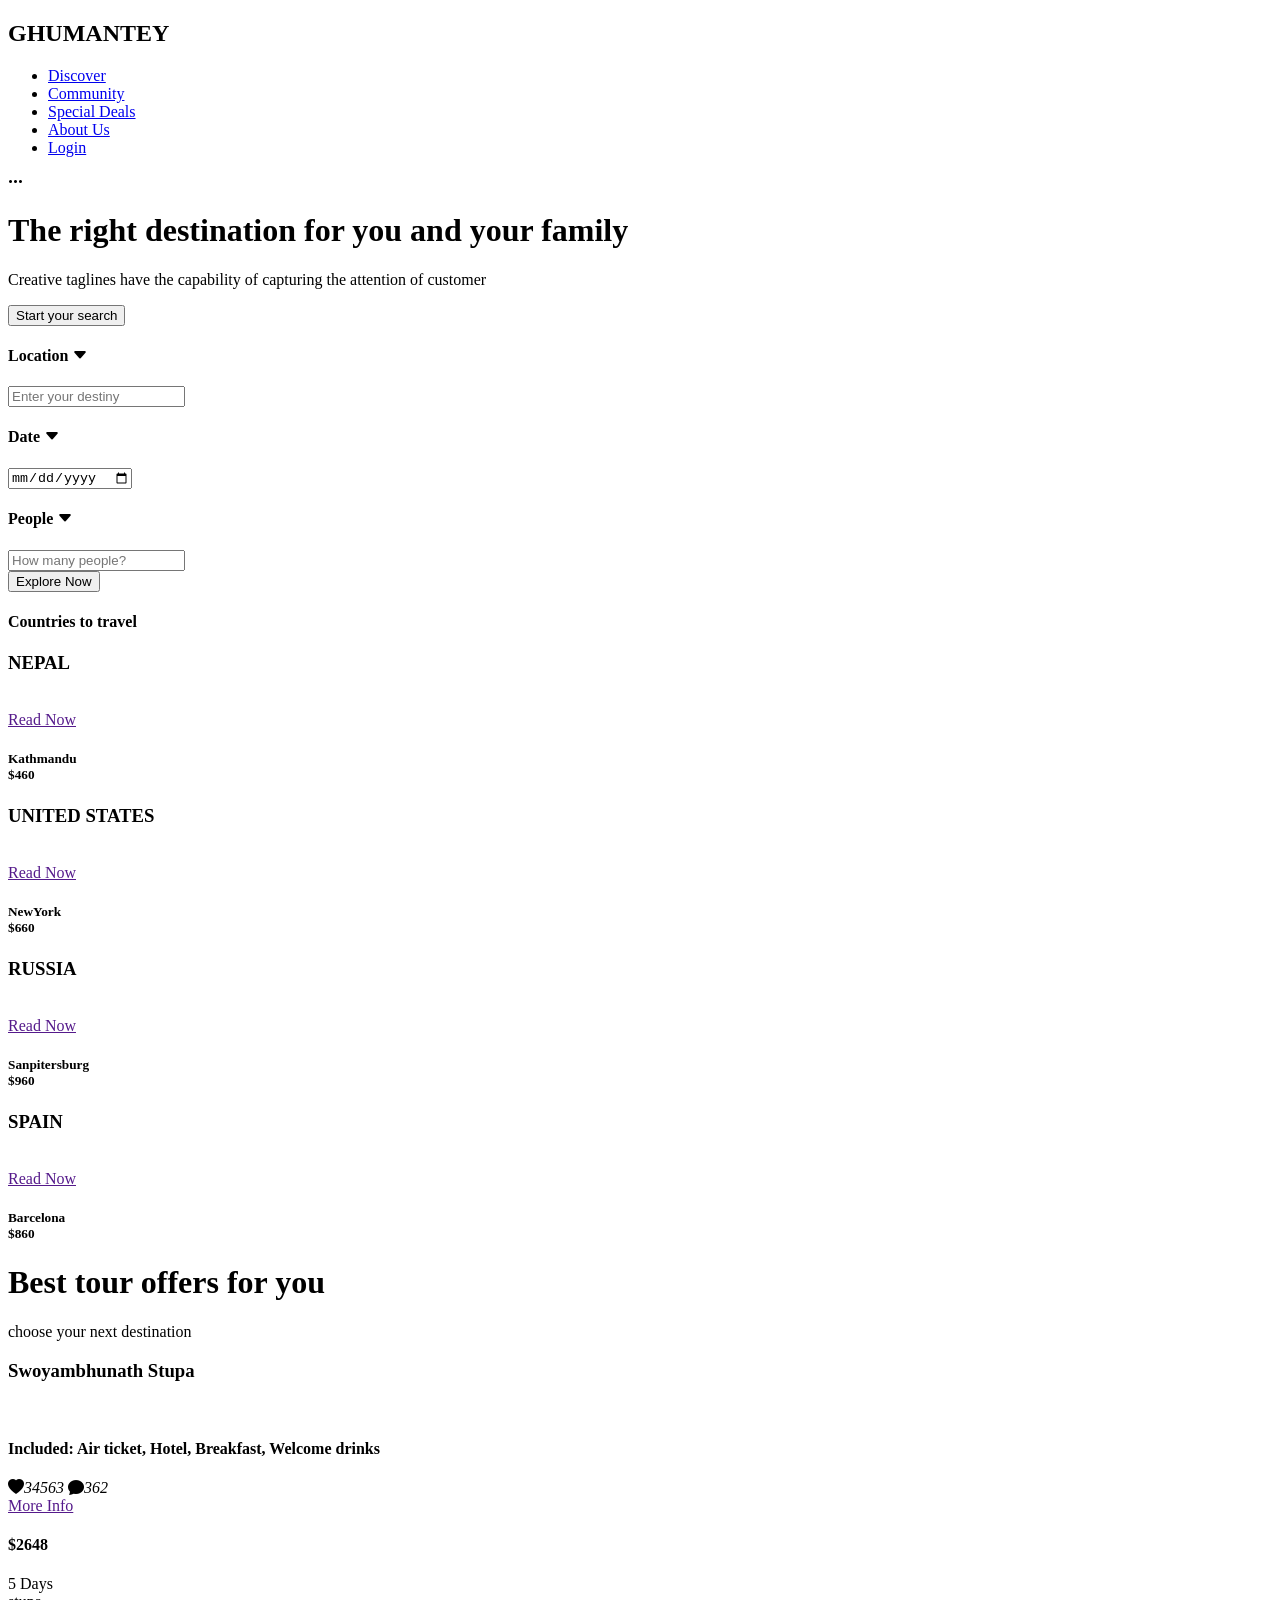
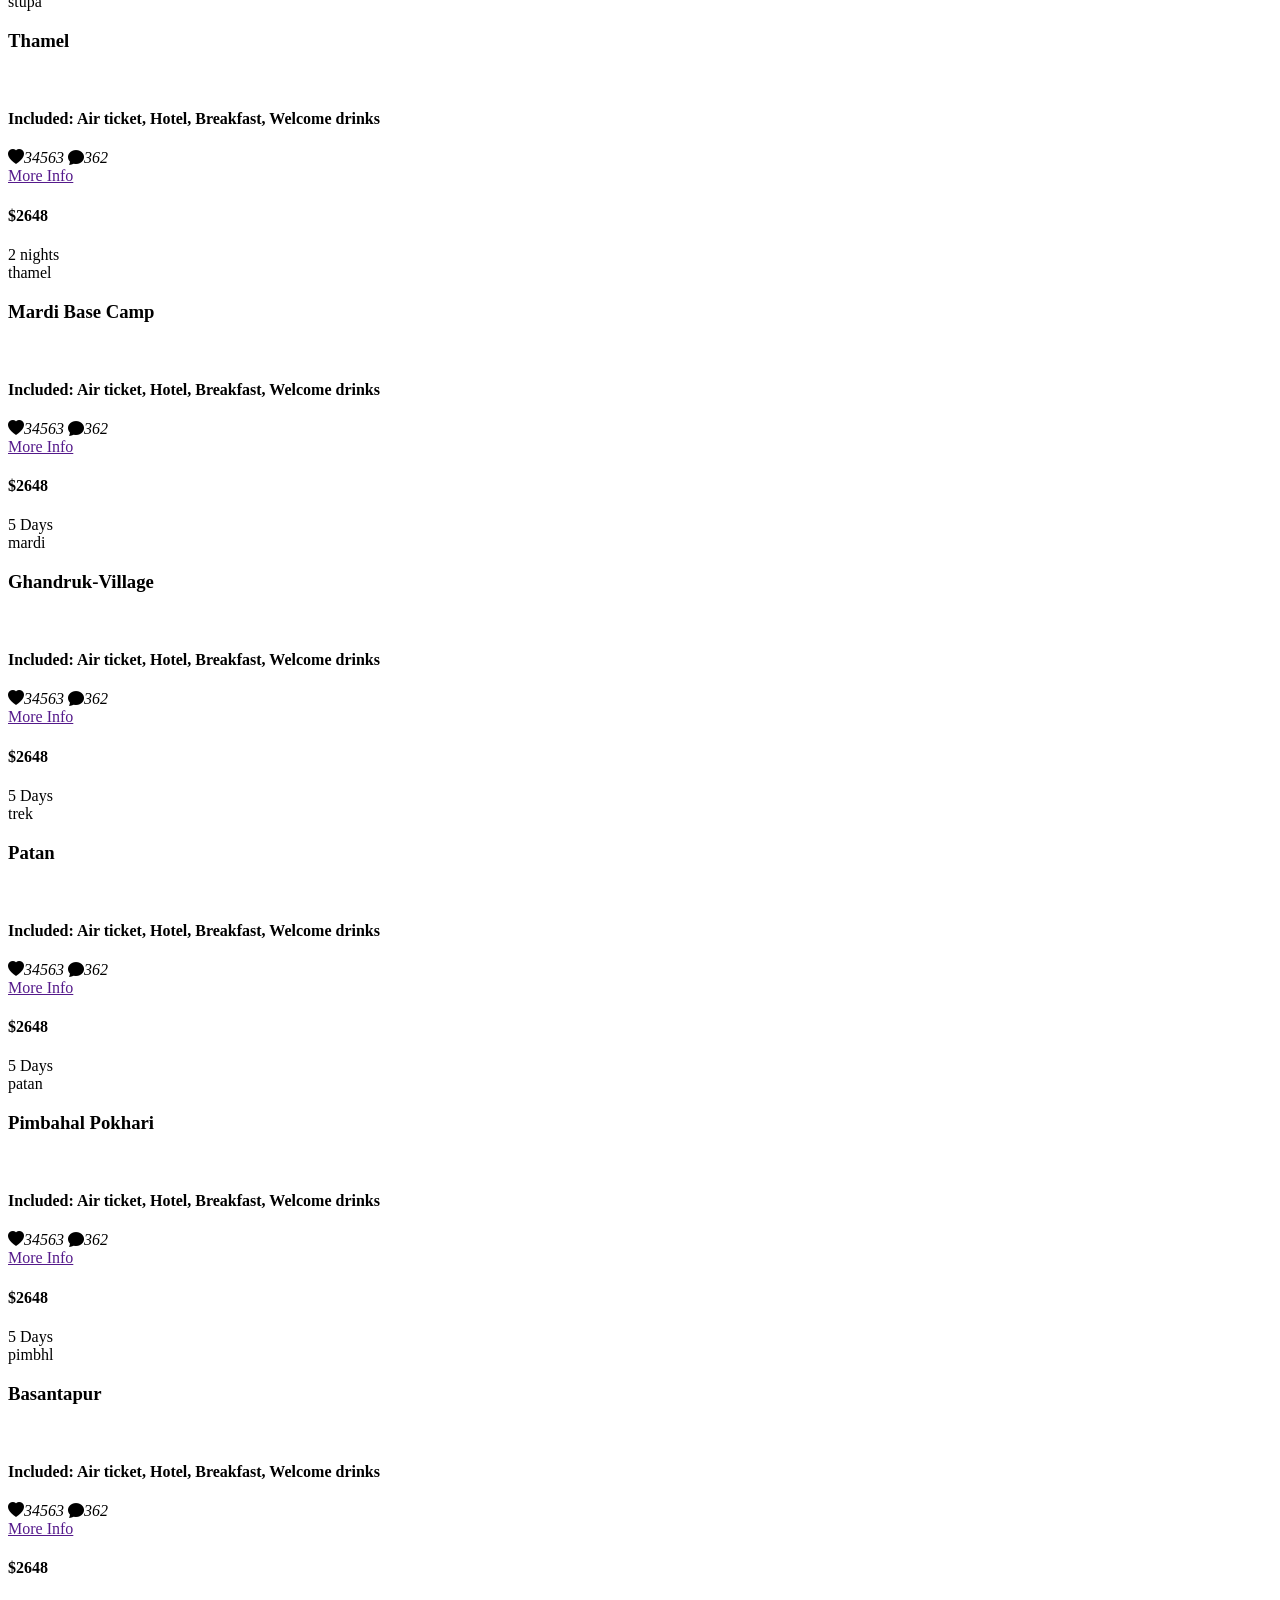
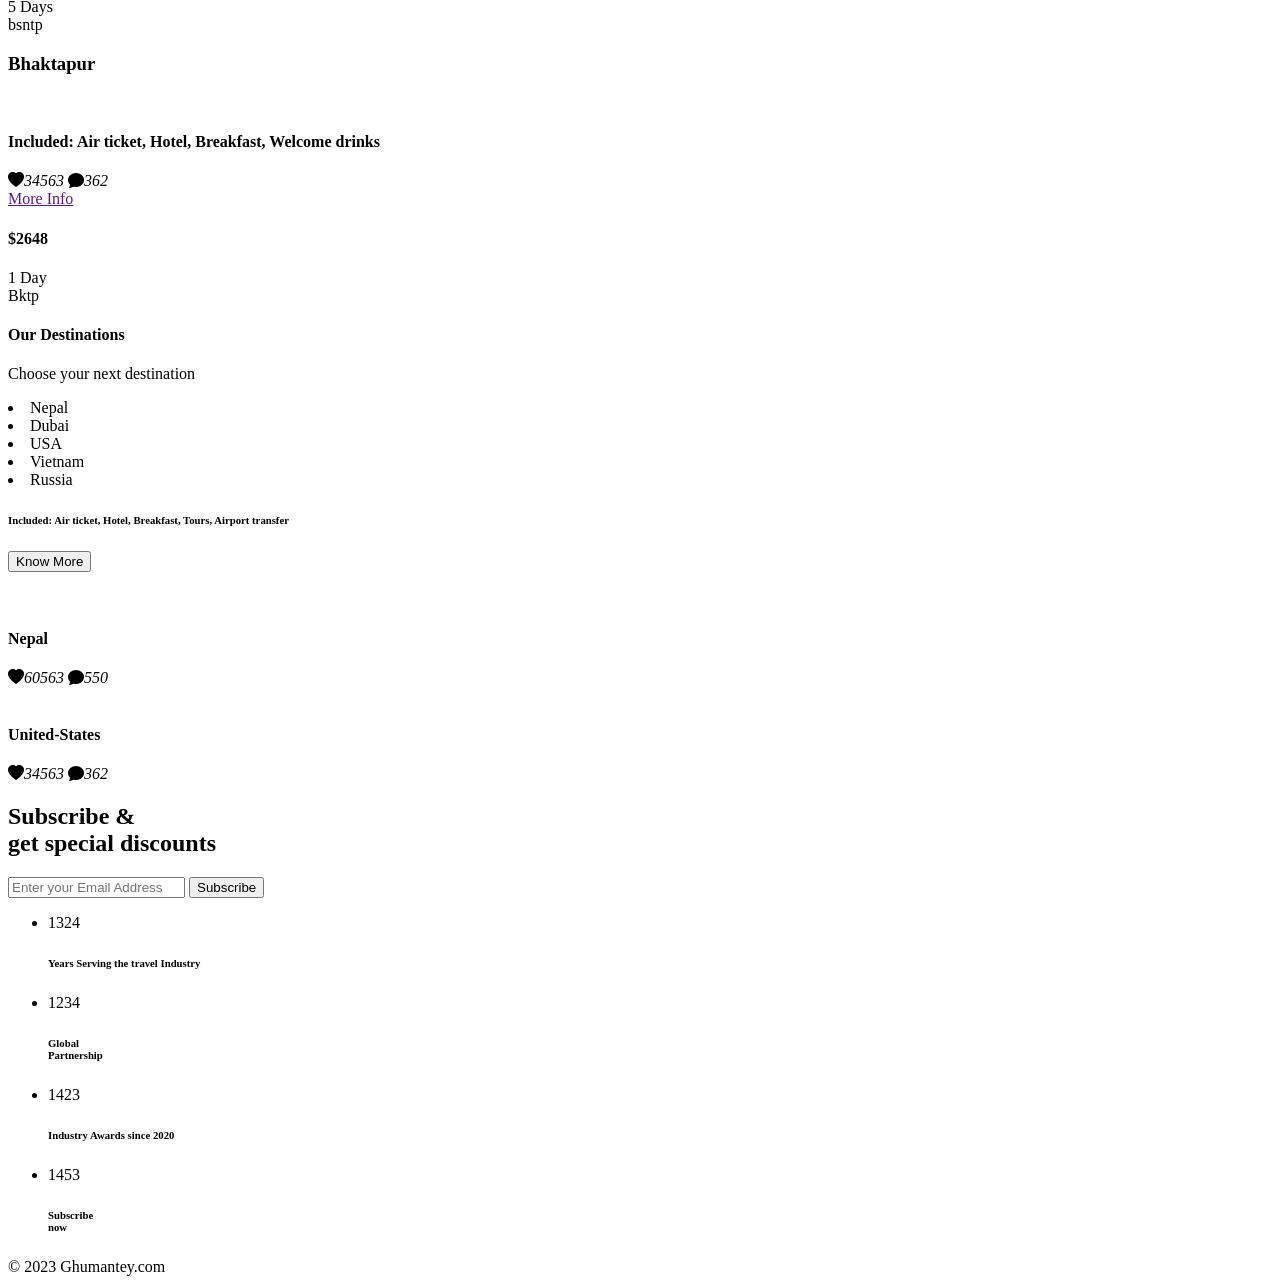
==== index.html @ 4baf894e "ko" ====
<!DOCTYPE html>
<html lang="en">
  <head>
    <meta charset="UTF-8" />
    <meta name="viewport" content="width=device-width, initial-scale=1.0" />
    <link
      rel="stylesheet"
      href="https://cdn.jsdelivr.net/npm/bootstrap-icons@1.9.1/font/bootstrap-icons.css"
    />
    <link rel="stylesheet" href="style.css" />
    <!-- <link rel="stylesheet" href="media.css" /> -->

    <title>Travel Agency</title>
  </head>
  <body>
    <header>
      <nav>
        <h2>GHUMANTEY</h2>
        <ul id="menu_bx">
          <li><a href="#">Discover</a></li>
          <li><a href="#">Community</a></li>
          <li><a href="#">Special Deals</a></li>
          <li><a href="#">About Us</a></li>
          <li><a href="./loginPage/login.html">Login</a></li>
        </ul>

        <i class="bi bi-three-dots"></i>
      </nav>
      <div class="content">
        <div class="contBox">
          <h1>The right destination for you and your family</h1>
          <p>
            Creative taglines have the capability of capturing the attention of
            customer
          </p>
          <button>Start your search</button>
        </div>
        <div class="tripBox">
          <div class="searchBox">
            <div class="card">
              <h4>Location <i class="bi bi-caret-down-fill"></i></h4>
              <input type="text" placeholder="Enter your destiny" />
            </div>
            <div class="card">
              <h4>Date <i class="bi bi-caret-down-fill"></i></h4>
              <input type="date" />
            </div>
            <div class="card">
              <h4>People <i class="bi bi-caret-down-fill"></i></h4>
              <input type="number" placeholder="How many people?" />
            </div>
            <input type="button" value="Explore Now" />
          </div>
          <div class="travelBox">
            <h4>Countries to travel</h4>
            <div class="cards">
              <div class="card">
                <h3>NEPAL <img src="./assets/icon/nepal.png" alt="" /></h3>
                <img src="./assets/img/nightKathmandu.jpg" alt="" />
                <div class="btn_city">
                  <a href="">Read Now</a>
                  <h5>
                    Kathmandu <br />
                    <span>$460</span>
                  </h5>
                </div>
              </div>
              <div class="card">
                <h3>
                  UNITED STATES
                  <img src="./assets/icon/united-states.png" alt="" />
                </h3>
                <img src="./assets/img/newyork.webp" alt="" />
                <div class="btn_city">
                  <a href="">Read Now</a>
                  <h5>
                    NewYork <br />
                    <span>$660</span>
                  </h5>
                </div>
              </div>
              <div class="card">
                <h3>RUSSIA <img src="./assets/icon/russia.png" alt="" /></h3>
                <img src="./assets/img/sanpitersburg.jpg" alt="" />
                <div class="btn_city">
                  <a href="">Read Now</a>
                  <h5>
                    Sanpitersburg <br />
                    <span>$960</span>
                  </h5>
                </div>
              </div>
              <div class="card">
                <h3>SPAIN <img src="./assets/icon/spain.png" alt="" /></h3>
                <img src="./assets/img/barcelona.jpg" alt="" />
                <div class="btn_city">
                  <a href="">Read Now</a>
                  <h5>
                    Barcelona <br />
                    <span>$860</span>
                  </h5>
                </div>
              </div>
            </div>
          </div>
        </div>
      </div>
    </header>
    <div class="offers">
      <h1>Best tour offers for you</h1>
      <p>choose your next destination</p>
      <div class="cards">
        <div class="card">
          <h3>Swoyambhunath Stupa</h3>
          <div class="imgText">
            <img src="./assets/img/swayambhuNight.jpg" alt="" />
            <h4>Included: Air ticket, Hotel, Breakfast, Welcome drinks</h4>
            <div class="contBox">
              <div class="price">
                <div class="heart_chat">
                  <i class="bi bi-heart-fill"><span>34563</span></i>
                  <i class="bi bi-chat-fill"><span>362</span></i>
                </div>
                <div class="infoPrice">
                  <a href="">More Info</a>
                  <h4>$2648</h4>
                </div>
              </div>
              <div class="days">
                5 Days <br />
                stupa
              </div>
            </div>
          </div>
        </div>
        <div class="card">
          <h3>Thamel</h3>
          <div class="imgText">
            <img src="./assets/img/ThamelNightView.jpg" alt="" />
            <h4>Included: Air ticket, Hotel, Breakfast, Welcome drinks</h4>
            <div class="contBox">
              <div class="price">
                <div class="heart_chat">
                  <i class="bi bi-heart-fill"><span>34563</span></i>
                  <i class="bi bi-chat-fill"><span>362</span></i>
                </div>
                <div class="infoPrice">
                  <a href="">More Info</a>
                  <h4>$2648</h4>
                </div>
              </div>
              <div class="days">
                2 nights<br />
                thamel
              </div>
            </div>
          </div>
        </div>
        <div class="card">
          <h3>Mardi Base Camp</h3>
          <div class="imgText">
            <img src="./assets/img/machapuchhreBground.jpg" alt="" />
            <h4>Included: Air ticket, Hotel, Breakfast, Welcome drinks</h4>
            <div class="contBox">
              <div class="price">
                <div class="heart_chat">
                  <i class="bi bi-heart-fill"><span>34563</span></i>
                  <i class="bi bi-chat-fill"><span>362</span></i>
                </div>
                <div class="infoPrice">
                  <a href="">More Info</a>
                  <h4>$2648</h4>
                </div>
              </div>
              <div class="days">
                5 Days <br />
                mardi
              </div>
            </div>
          </div>
        </div>
        <div class="card">
          <h3>Ghandruk-Village</h3>
          <div class="imgText">
            <img src="./assets/img/ghandruk.jpg" alt="" />
            <h4>Included: Air ticket, Hotel, Breakfast, Welcome drinks</h4>
            <div class="contBox">
              <div class="price">
                <div class="heart_chat">
                  <i class="bi bi-heart-fill"><span>34563</span></i>
                  <i class="bi bi-chat-fill"><span>362</span></i>
                </div>
                <div class="infoPrice">
                  <a href="">More Info</a>
                  <h4>$2648</h4>
                </div>
              </div>
              <div class="days">
                5 Days <br />
                trek
              </div>
            </div>
          </div>
        </div>
        <div class="card">
          <h3>Patan</h3>
          <div class="imgText">
            <img src="./assets/img/patan.jpg" alt="" />
            <h4>Included: Air ticket, Hotel, Breakfast, Welcome drinks</h4>
            <div class="contBox">
              <div class="price">
                <div class="heart_chat">
                  <i class="bi bi-heart-fill"><span>34563</span></i>
                  <i class="bi bi-chat-fill"><span>362</span></i>
                </div>
                <div class="infoPrice">
                  <a href="">More Info</a>
                  <h4>$2648</h4>
                </div>
              </div>
              <div class="days">
                5 Days <br />
                patan
              </div>
            </div>
          </div>
        </div>
        <div class="card">
          <h3>Pimbahal Pokhari</h3>
          <div class="imgText">
            <img src="./assets/img/pimbahalPokhari.jpg" alt="" />
            <h4>Included: Air ticket, Hotel, Breakfast, Welcome drinks</h4>
            <div class="contBox">
              <div class="price">
                <div class="heart_chat">
                  <i class="bi bi-heart-fill"><span>34563</span></i>
                  <i class="bi bi-chat-fill"><span>362</span></i>
                </div>
                <div class="infoPrice">
                  <a href="">More Info</a>
                  <h4>$2648</h4>
                </div>
              </div>
              <div class="days">
                5 Days <br />
                pimbhl
              </div>
            </div>
          </div>
        </div>
        <div class="card">
          <h3>Basantapur</h3>
          <div class="imgText">
            <img src="./assets/img/basantapurDurbar.jpg" alt="" />
            <h4>Included: Air ticket, Hotel, Breakfast, Welcome drinks</h4>
            <div class="contBox">
              <div class="price">
                <div class="heart_chat">
                  <i class="bi bi-heart-fill"><span>34563</span></i>
                  <i class="bi bi-chat-fill"><span>362</span></i>
                </div>
                <div class="infoPrice">
                  <a href="">More Info</a>
                  <h4>$2648</h4>
                </div>
              </div>
              <div class="days">
                5 Days <br />
                bsntp
              </div>
            </div>
          </div>
        </div>
        <div class="card">
          <h3>Bhaktapur</h3>
          <div class="imgText">
            <img src="./assets/img/bhaktapur.jpg" alt="" />
            <h4>Included: Air ticket, Hotel, Breakfast, Welcome drinks</h4>
            <div class="contBox">
              <div class="price">
                <div class="heart_chat">
                  <i class="bi bi-heart-fill"><span>34563</span></i>
                  <i class="bi bi-chat-fill"><span>362</span></i>
                </div>
                <div class="infoPrice">
                  <a href="">More Info</a>
                  <h4>$2648</h4>
                </div>
              </div>
              <div class="days">
                1 Day <br />
                Bktp
              </div>
            </div>
          </div>
        </div>
      </div>
    </div>
    <div class="destination">
      <div class="des_box">
        <h4>Our Destinations</h4>
        <p>Choose your next destination</p>
        <li>Nepal</li>
        <li>Dubai</li>
        <li>USA</li>
        <li>Vietnam</li>
        <li>Russia</li>

        <h6>Included: Air ticket, Hotel, Breakfast, Tours, Airport transfer</h6>
        <button>Know More</button>
      </div>
      <div class="img_box">
        <img src="./assets/img/Main_plan.png" alt="" />
        <div class="msg">
          <img src="./assets/icon/nepal.png" alt="" />
          <div class="cont">
            <h4>Nepal</h4>
            <div class="icon">
              <i class="bi bi-heart-fill"><span>60563</span></i>
              <i class="bi bi-chat-fill"><span>550</span></i>
            </div>
          </div>
        </div>
        <div class="msg">
          <img src="./assets/icon/united-states.png" alt="" />
          <div class="cont">
            <h4>United-States</h4>
            <div class="icon">
              <i class="bi bi-heart-fill"><span>34563</span></i>
              <i class="bi bi-chat-fill"><span>362</span></i>
            </div>
          </div>
        </div>
      </div>
    </div>

    <footer>
      <h2>
        Subscribe & <br />
        get special discounts
      </h2>

      <div class="input">
        <input type="text" placeholder="Enter your Email Address" />
        <button>Subscribe</button>
      </div>
      <ul>
        <li>
          1324 <br />
          <h6>Years Serving the travel Industry</h6>
        </li>
        <li>
          1234 <br />
          <h6>
            Global <br />
            Partnership
          </h6>
        </li>
        <li>
          1423 <br />
          <h6>Industry Awards since 2020</h6>
        </li>
        <li>
          1453 <br />
          <h6>Subscribe <br />now</h6>
        </li>
      </ul>
      <div class="copyrightText">
        © 2023 Ghumantey.com<br> 
      </div>
    <!-- </footer>
    <footer class="copyrightText">
      
      , 
    </footer> -->
    <script src="index.js"></script>
  </body>
</html>
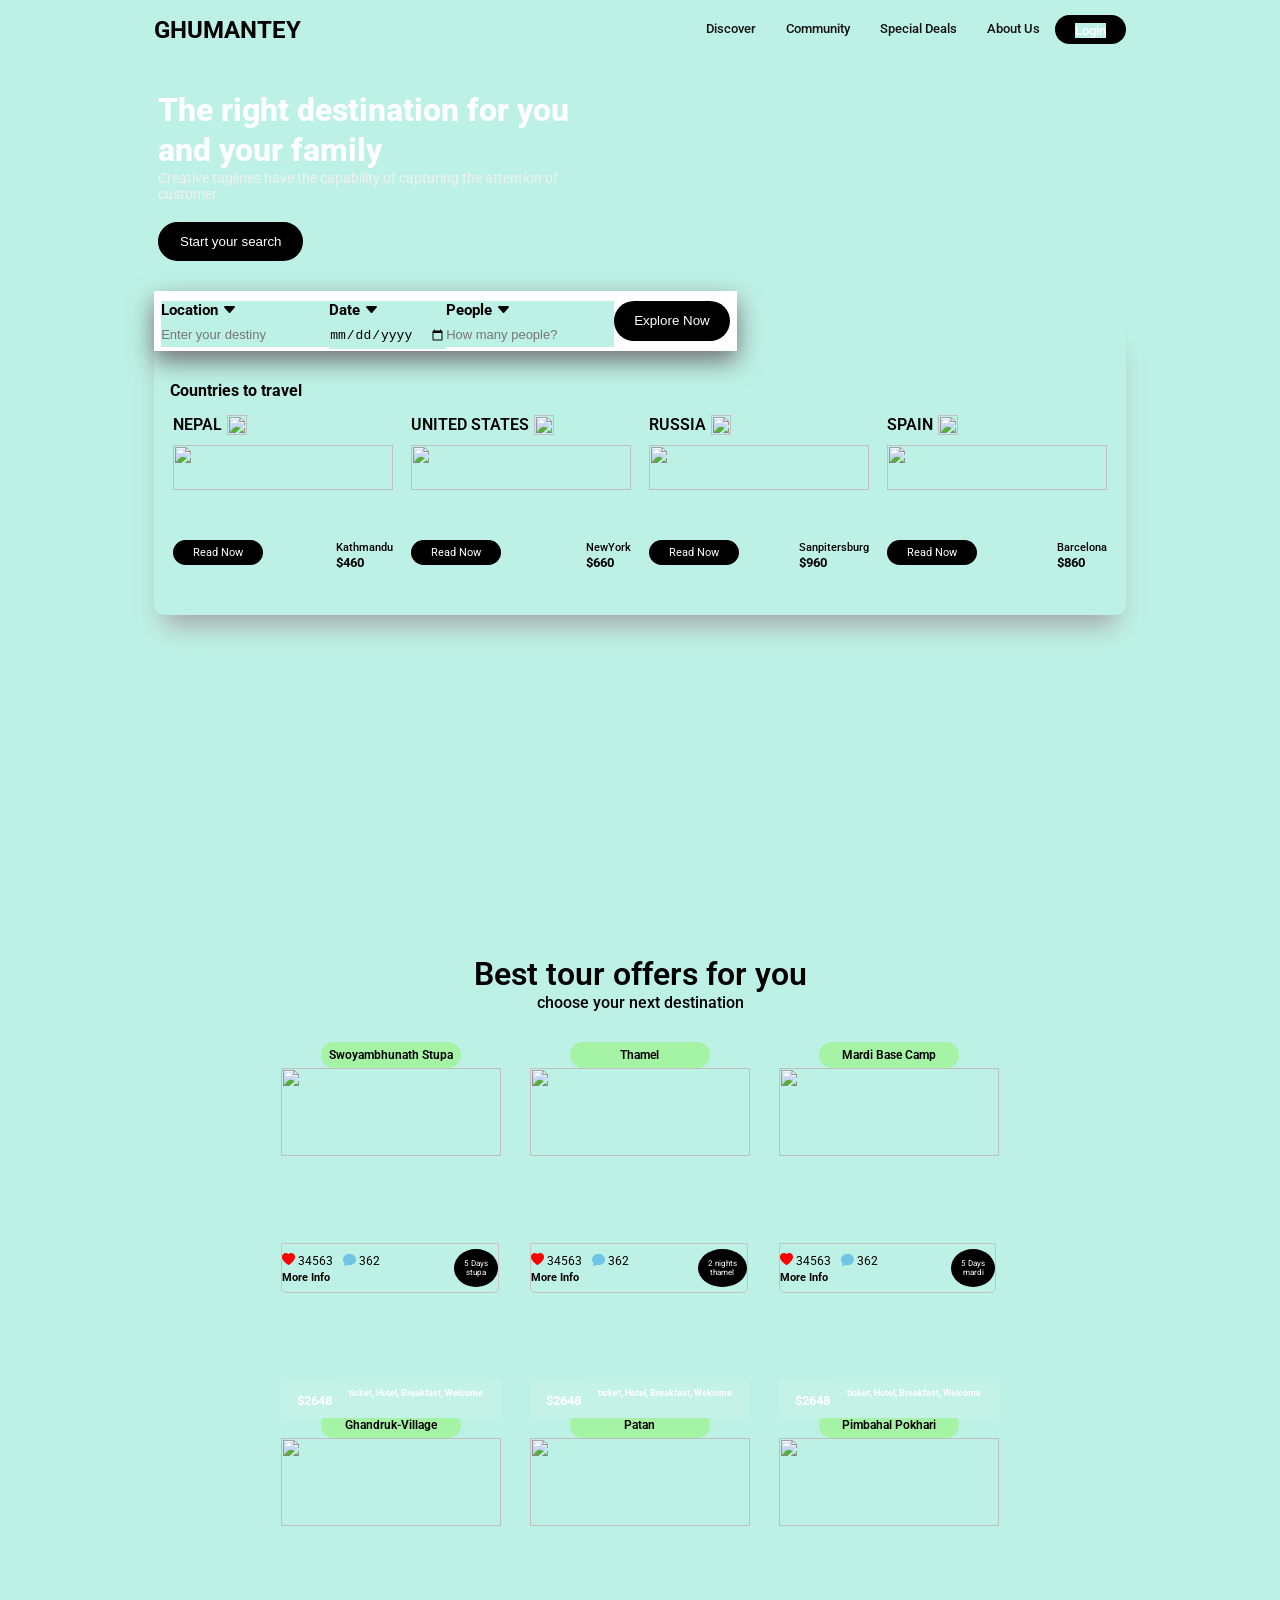
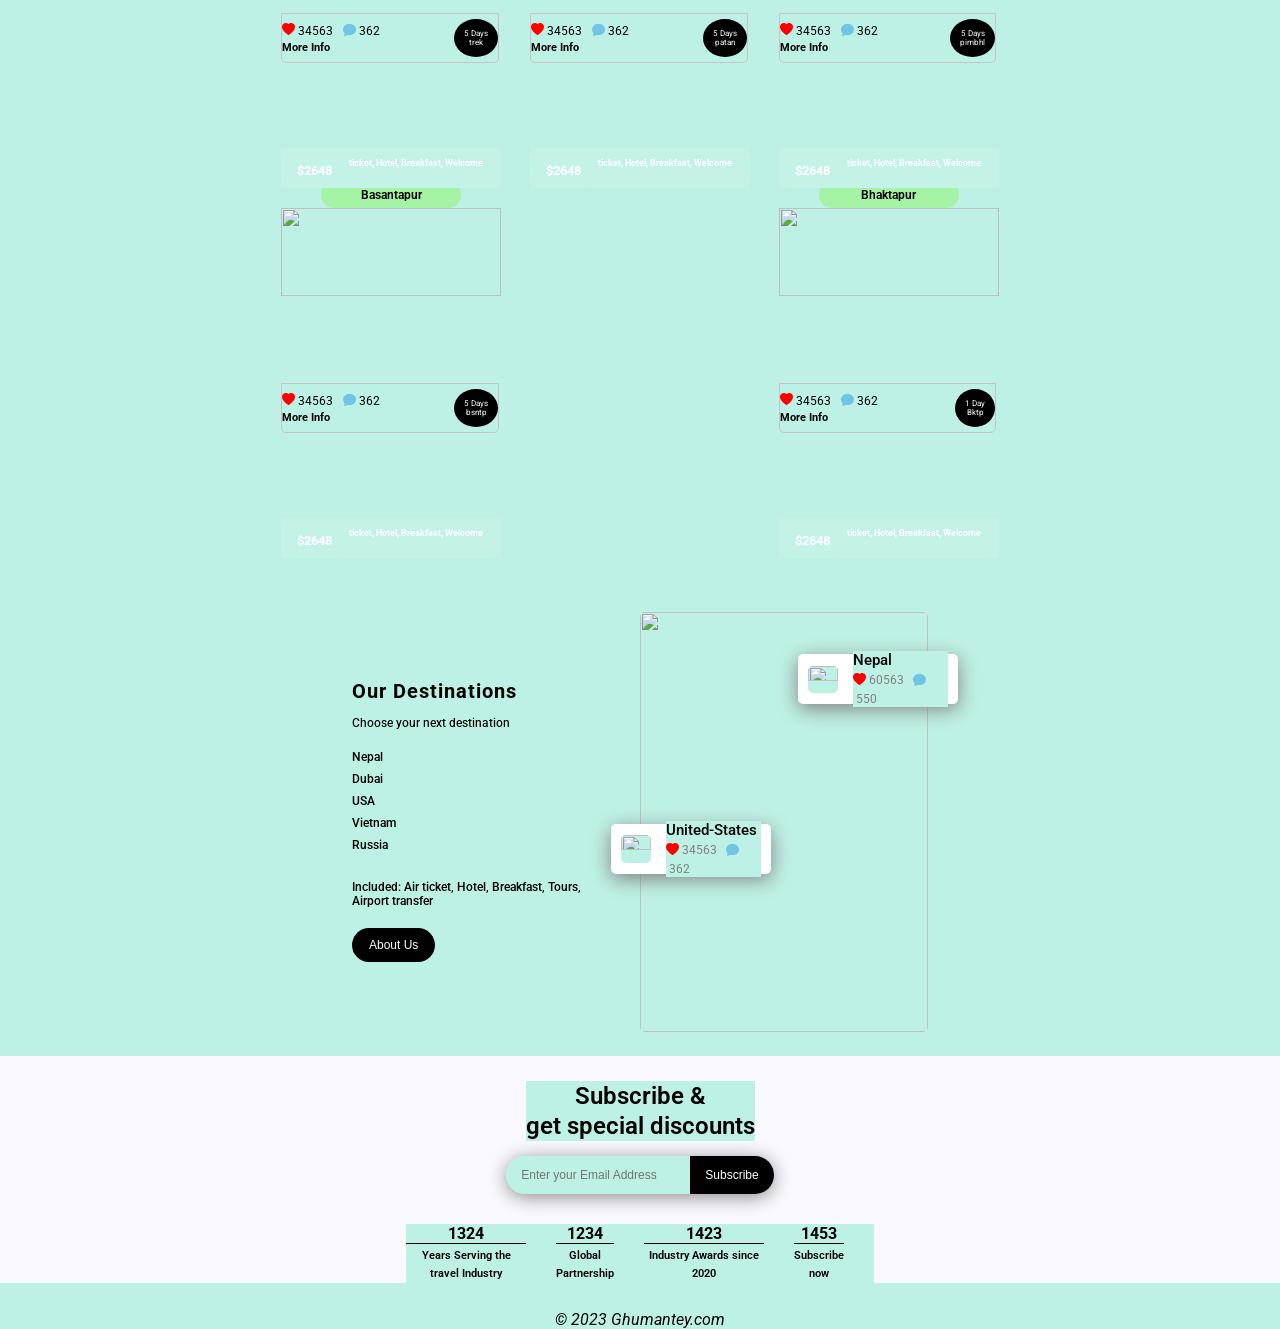
==== commit 0357c36b: "about us page work started" ====
--- a/index.html
+++ b/index.html
@@ -8,7 +8,7 @@
       href="https://cdn.jsdelivr.net/npm/bootstrap-icons@1.9.1/font/bootstrap-icons.css"
     />
     <link rel="stylesheet" href="style.css" />
-    <!-- <link rel="stylesheet" href="media.css" /> -->
+    <link rel="stylesheet" href="media.css" />
 
     <title>Travel Agency</title>
   </head>
@@ -307,7 +307,7 @@
         <li>Russia</li>
 
         <h6>Included: Air ticket, Hotel, Breakfast, Tours, Airport transfer</h6>
-        <button>Know More</button>
+        <a href="./aboutUs/index.html"><button >About Us</button></a>
       </div>
       <div class="img_box">
         <img src="./assets/img/Main_plan.png" alt="" />
--- a/style.css
+++ b/style.css
@@ -0,0 +1,566 @@
+@import url("https://fonts.googleapis.com/css2?family=Roboto:ital,wght@0,100;0,300;0,400;0,500;0,700;0,900;1,100;1,300;1,400;1,500;1,700;1,900&display=swap");
+* {
+  margin: 0;
+  padding: 0;
+  box-sizing: border-box;
+  background-color: rgb(190, 241, 229);
+}
+body {
+  font-family: "Roboto", sans-serif;
+}
+/* huhuhu */
+header {
+  width: 80%;
+  height: 95vh;
+  /* border: 1px solid #000; */
+  margin: auto;
+}
+header nav {
+  width: 95%;
+  height: 7%;
+  /* border: 1px solid #000; */
+  margin: auto;
+  display: flex;
+  align-items: center;
+  justify-content: space-between;
+}
+header nav ul {
+  list-style: none;
+  display: flex;
+}
+header nav ul li {
+  padding: 3px 15px;
+}
+header nav ul li:nth-last-child(1) {
+  background: #000;
+  border-radius: 20px;
+  padding: 5px 20px;
+}
+header nav ul li:nth-last-child(1) a {
+  color: #fff;
+}
+header nav ul li a {
+  text-decoration: none;
+  color: #121212;
+  font-size: 13px;
+  font-weight: 500;
+  transition: 0.3s linear;
+}
+header nav ul li a:hover {
+  color: gray;
+}
+header nav .bi-three-dots {
+  display: none;
+}
+.content {
+  position: relative;
+  height: 93%;
+  width: 100%;
+  /* border: 1px solid #000; */
+}
+.content::before {
+  content: "";
+  position: absolute;
+  width: 100%;
+  height: 100%;
+  border: 1px solid #000;
+  background: url("./assets/img/background_himalayan.jpg") no-repeat center
+    center/cover;
+  border-radius: 18px;
+  z-index: -1;
+}
+.contBox {
+  width: 500px;
+  height: auto;
+  color: #fff;
+  padding: 30px;
+}
+.contBox h1 {
+  line-height: 40px;
+  font-weight: 800;
+  margin: 0;
+}
+.contBox p {
+  font-size: 14px;
+  font-weight: 400;
+  color: rgb(241, 241, 241);
+}
+.contBox button {
+  margin-top: 20px;
+  padding: 10px 20px;
+  border-radius: 20px;
+  border: 2px solid #000;
+  background: #000;
+  color: #fff;
+  outline: none;
+  cursor: pointer;
+  transition: 0.3s linear;
+}
+.contBox button:hover {
+  background: rgb(113, 113, 113);
+  border: 2px solid rgb(113, 113, 113);
+}
+.tripBox {
+  position: relative;
+  width: 95%;
+  height: auto;
+  margin: auto;
+  /* border: 1px solid #000; */
+}
+.searchBox {
+  position: absolute;
+  top: 0;
+  left: 0;
+  width: 60%;
+  height: 60px;
+  display: flex;
+  justify-content: center;
+  background: #ffff;
+  border: 5px;
+  box-shadow: 0px 10px 25px rgb(114, 114, 114);
+  z-index: 1;
+  padding: 10px 20px;
+}
+.card {
+  width: 200px;
+  height: 100%;
+  /* border: 1px solid #000; */
+}
+.card h4 {
+  font-size: 15px;
+  margin: 0;
+  font-weight: 700;
+}
+.class.bi {
+  position: absolute;
+  font-size: 13px;
+  margin-left: 2px 0px 0px 5px;
+  transition: 0.3s linear;
+}
+.card input {
+  margin-top: 3px;
+  padding: 5px 0px;
+  border: none;
+  outline: none;
+  font-size: 13px;
+}
+.searchBox input[type="button"] {
+  background: #000;
+  color: #ffff;
+  border: none;
+  outline: none;
+  padding: 10px 20px;
+  border-radius: 20px;
+  transition: 0.3s linear;
+  cursor: pointer;
+}
+.searchBox input[type="button"]:hover {
+  background: gray;
+}
+.travelBox {
+  position: relative;
+  width: auto;
+  height: auto;
+  margin: auto;
+  top: 30px;
+  /* background: #000; */
+  /* border: 1px solid #0000; */
+  border-radius: 10px;
+  padding-bottom: 20px;
+  box-shadow: 0px 20px 25px -10px rgb(165, 165, 165);
+}
+.travelBox::before {
+  content: "";
+  position: absolute;
+  width: 100%;
+  height: 100%;
+  border-radius: 10px;
+  background: rgb(241, 241, 241, 0.7);
+  backdrop-filter: blur(5px);
+  z-index: -1;
+}
+.travelBox h4 {
+  margin: 0;
+  padding: 60px 0px 15px 1.7%;
+}
+.cards {
+  width: 96%;
+  height: auto;
+  margin: 0 auto;
+  /* border: 1px solid #000; */
+  display: flex;
+  align-items: center;
+  justify-content: space-between;
+  /* overflow: auto; */
+}
+.cards .card {
+  min-width: 220px;
+  height: 180px;
+  /* border: 1px solid black; */
+}
+.cards .card h3 {
+  margin: 0px 0px 10px 0px;
+  display: flex;
+  align-items: center;
+  font-size: 16px;
+  font-weight: 600;
+}
+.cards .card h3 img {
+  width: 20px;
+  height: 20px;
+  margin-left: 5px;
+}
+.cards .card img {
+  width: 100%;
+  height: 50%;
+}
+.cards .card .btn_city {
+  display: flex;
+  align-items: center;
+  justify-content: space-between;
+  /* border: 1px solid black; */
+}
+.cards .card .btn_city a {
+  text-decoration: none;
+  background: #000;
+  color: #fff;
+  border-radius: 20px;
+  padding: 6px 20px;
+  font-size: 11px;
+  transition: 0.3s linear;
+}
+.cards .card .btn_city a:hover {
+  background: gray;
+}
+.cards .card .btn_city h5 {
+  font-size: 11px;
+  font-weight: 500;
+  margin: 0;
+  margin-top: 5px;
+  line-height: 15px;
+}
+.cards .card .btn_city h5 span {
+  font-size: 13px;
+  font-weight: 700;
+}
+.offers {
+  width: 60%;
+  height: auto;
+  /* border: 1px solid #000; */
+  margin: auto;
+  margin-top: 100px;
+  transition: 0.5s linear;
+}
+.offers h1 {
+  font-weight: 600;
+  text-align: center;
+  margin: 0;
+}
+.offers p {
+  font-weight: 500;
+  text-align: center;
+  margin: 0;
+}
+.offers .cards {
+  margin-top: 20px;
+  display: flex;
+  align-items: center;
+  justify-content: space-between;
+  /* border: 1px solid black; */
+  flex-wrap: wrap;
+}
+.offers .cards .card {
+  position: relative;
+  width: 200px;
+  height: 350px;
+  /* border: 1px solid black; */
+  margin: 10px;
+}
+.offers .cards .card h3 {
+  width: 140px;
+  padding: 6px 0px;
+  background: rgb(165, 243, 165);
+  border-radius: 20px;
+  font-size: 12px;
+  display: grid;
+  place-items: center;
+  margin: auto;
+}
+.offers .cards .card .imgText {
+  position: relative;
+  width: 100%;
+  height: 100%;
+  border-radius: 10px 10px 0px 0px;
+}
+.offers .cards .card .imgText h4 {
+  position: absolute;
+  font-size: 9px;
+  padding: 10px 15px;
+  bottom: 0;
+  margin: 0;
+  color: #fff;
+  z-index: 2;
+}
+.offers .cards .card .imgText h4::before {
+  content: "";
+  position: absolute;
+  width: 100%;
+  height: 100%;
+  background: rgb(255, 255, 255, 0.1);
+  backdrop-filter: blur(5px);
+  z-index: -1;
+  bottom: 0;
+  left: 0;
+}
+.offers .cards .card .contBox {
+  width: 99%;
+  display: flex;
+  align-items: center;
+  justify-content: space-between;
+  border: 1px solid rgb(202, 195, 195);
+  padding: 5px 0px;
+  border-radius: 0px 0px 5px 5px;
+}
+.offers .cards .card .contBox .price .days {
+  margin: 0px 8px;
+}
+.offers .cards .card .contBox .price .heart_chat {
+  display: flex;
+  align-items: center;
+}
+.offers .cards .card .contBox .price .heart_chat i:nth-child(1) {
+  color: red;
+  font-size: 13px;
+  margin-right: 10px;
+}
+.offers .cards .card .contBox .price .heart_chat i span {
+  color: #000;
+  font-size: 12px;
+  margin-left: 3px;
+  font-style: normal;
+}
+.offers .cards .card .contBox .price .heart_chat i:nth-child(2) {
+  color: rgb(112, 196, 229);
+  font-size: 13px;
+  margin-right: 10px;
+}
+.offers .cards .card .contBox .price .infoPrice {
+  display: flex;
+  align-items: center;
+  margin-top: 3px;
+}
+.offers .cards .card .contBox .price .infoPrice a {
+  text-decoration: none;
+  color: #000;
+  font-weight: 700;
+  font-size: 11px;
+  transition: 0.3s linear;
+  margin-right: 13px;
+}
+.offers .cards .card .contBox .price .infoPrice a:hover {
+  color: gray;
+}
+.offers .cards .card .contBox .price .infoPrice h4 {
+  margin: 0;
+  font-size: 13px;
+}
+.offers .cards .card .contBox .days {
+  color: #fff;
+  background: #000;
+  font-size: 8px;
+  border-radius: 50%;
+  padding: 10px;
+  text-align: center;
+  cursor: pointer;
+  transition: 0.3s linear;
+}
+.offers .cards .card .contBox .days:hover {
+  transform: rotate(360deg);
+}
+.destination {
+  width: 45%;
+  height: auto;
+  /* border: 1px solid black; */
+  margin: auto;
+  margin-top: 70px;
+  display: flex;
+  align-items: center;
+  justify-content: center;
+}
+.destination .des_box,
+.img_box {
+  position: relative;
+  width: 50%;
+  height: auto;
+  /* border: 1px solid #000; */
+}
+
+.destination .des_box h4 {
+  margin: 0;
+  font-size: 20px;
+  color: #000;
+  line-height: 10px;
+  letter-spacing: 1px;
+}
+.destination .des_box p {
+  font-size: 12px;
+}
+.destination .des_box li {
+  list-style-type: none;
+  padding: 0px 0px 8px 0px;
+  font-size: 12px;
+  font-weight: 500;
+}
+.destination .des_box h6 {
+  width: 250px;
+  font-size: 12px;
+  font-weight: 500;
+  margin: 20px 0px;
+}
+.destination .des_box p {
+  margin: 20px 0px;
+  font-weight: 450;
+}
+.destination .des_box button {
+  font-size: 12px;
+  padding: 8px 15px;
+  border-radius: 20px;
+  background: black;
+  color: #fff;
+  border: 2px solid black;
+  cursor: pointer;
+  transition: 0.3s linear;
+}
+.destination .des_box button:hover {
+  background: gray;
+  border: 2px solid gray;
+}
+.destination .img_box img {
+  width: 100%;
+  height: 420px;
+  border-radius: 5px;
+}
+.destination .img_box .msg {
+  position: absolute;
+  top: 50%;
+  left: -10%;
+  width: 160px;
+  height: 50px;
+  background: #fff;
+  box-shadow: 0px 5px 20px gray;
+  display: flex;
+  align-items: center;
+  padding: 0px 10px;
+  border-radius: 5px;
+}
+.destination .img_box .msg:nth-child(2) {
+  top: 10%;
+  left: 55%;
+}
+.destination .img_box .msg img {
+  width: 30px;
+  height: 55%;
+}
+.destination .img_box .msg .cont {
+  margin-left: 15px;
+}
+.destination .img_box .msg .cont h4 {
+  margin: 0;
+  font-size: 15px;
+  font-weight: 500;
+}
+.destination .img_box .msg .cont .bi:nth-child(1) {
+  color: red;
+  margin-right: 5px;
+  font-size: 13px;
+}
+.destination .img_box .msg .cont .bi span {
+  font-style: normal;
+  margin-left: 3px;
+  font-size: 12px;
+  color: gray;
+}
+.destination .img_box .msg .cont .bi:nth-child(2) {
+  color: rgb(112, 196, 229);
+  margin-right: 5px;
+  font-size: 13px;
+}
+footer {
+  width: 100%;
+  height: auto;
+  background: rgb(249, 249, 255);
+  margin-top: 20px;
+  display: flex;
+  align-items: center;
+  justify-content: center;
+  flex-direction: column;
+}
+footer h2 {
+  text-align: center;
+  margin: 0;
+  margin-top: 25px;
+  line-height: 30px;
+  font-weight: 600;
+}
+footer p {
+  text-align: center;
+  width: 400px;
+  font-size: 13px;
+}
+footer .input {
+  box-shadow: 0px 3px 20px -1px gray;
+  border-radius: 20px;
+  margin-top: 15px;
+}
+footer .input input {
+  padding: 12px 15px;
+  border: none;
+  outline: none;
+  font-size: 12px;
+  border-radius: 20px 0px 0px 20px;
+}
+footer .input button {
+  padding: 12px 15px;
+  border: none;
+  outline: none;
+  font-size: 12px;
+  border-radius: 0px 20px 20px 0px;
+  background: #000;
+  color: #fff;
+  cursor: pointer;
+  transition: 0.3s linear;
+}
+footer .input button:hover {
+  background: gray;
+}
+footer ul {
+  list-style: none;
+  display: flex;
+  align-items: center;
+  margin-top: 30px;
+}
+footer ul li {
+  text-align: center;
+  margin-right: 30px;
+  font-weight: bold;
+}
+footer ul li h6 {
+  font-size: 11px;
+  font-weight: 600;
+  max-width: 120px;
+  margin: 0;
+  line-height: 18px;
+  border-top: 1px solid #000;
+  padding-top: 3px;
+}
+.copyrightText{
+  position : absolute ;
+  /* bottom   : 4%; */
+  margin-top: 300px;
+  /* margin-bottom: 10px; */
+  /* margin-left: 100%; */
+  font-weight: 400;
+   
+  font-style: italic;
+  
+}
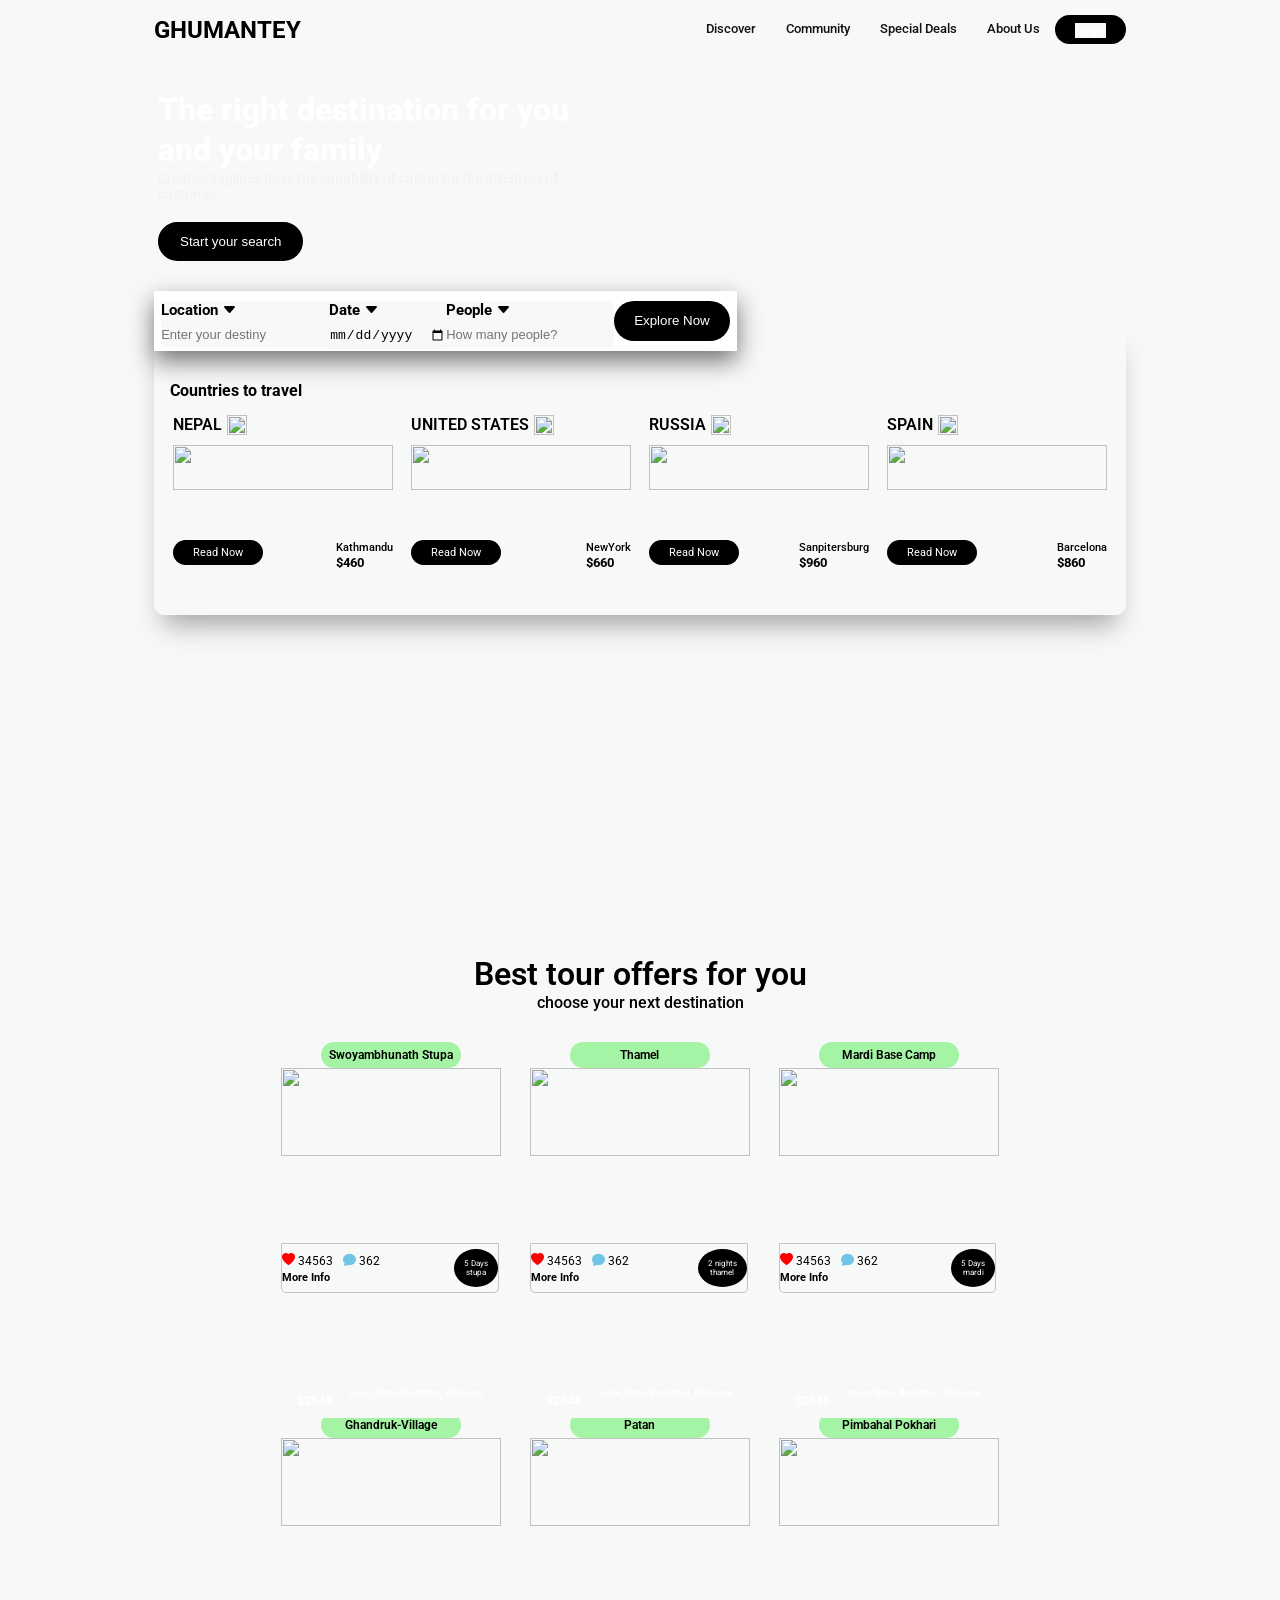
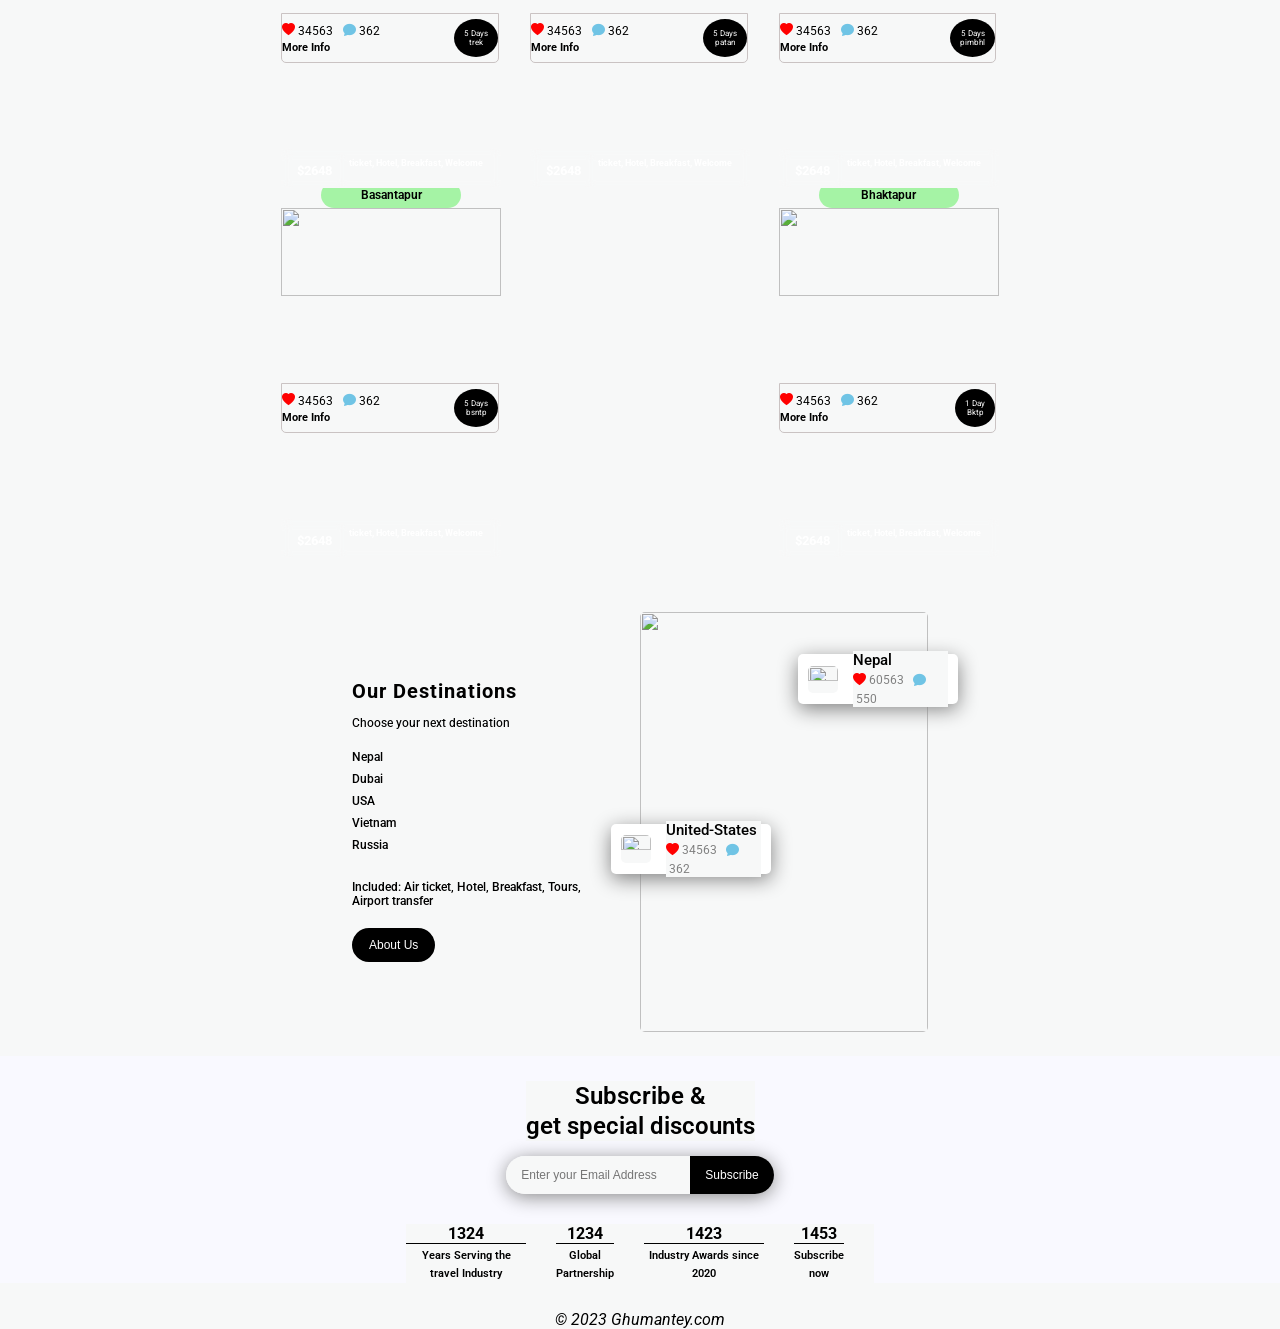
==== commit fa020081: "j" ====
--- a/index.html
+++ b/index.html
@@ -307,7 +307,7 @@
         <li>Russia</li>
 
         <h6>Included: Air ticket, Hotel, Breakfast, Tours, Airport transfer</h6>
-        <a href="./aboutUs/index.html"><button >About Us</button></a>
+        <a href="../aboutUs/index.html"><button >About Us</button></a>
       </div>
       <div class="img_box">
         <img src="./assets/img/Main_plan.png" alt="" />
--- a/style.css
+++ b/style.css
@@ -3,7 +3,7 @@
   margin: 0;
   padding: 0;
   box-sizing: border-box;
-  background-color: rgb(190, 241, 229);
+  background-color: rgb(247, 248, 248);
 }
 body {
   font-family: "Roboto", sans-serif;
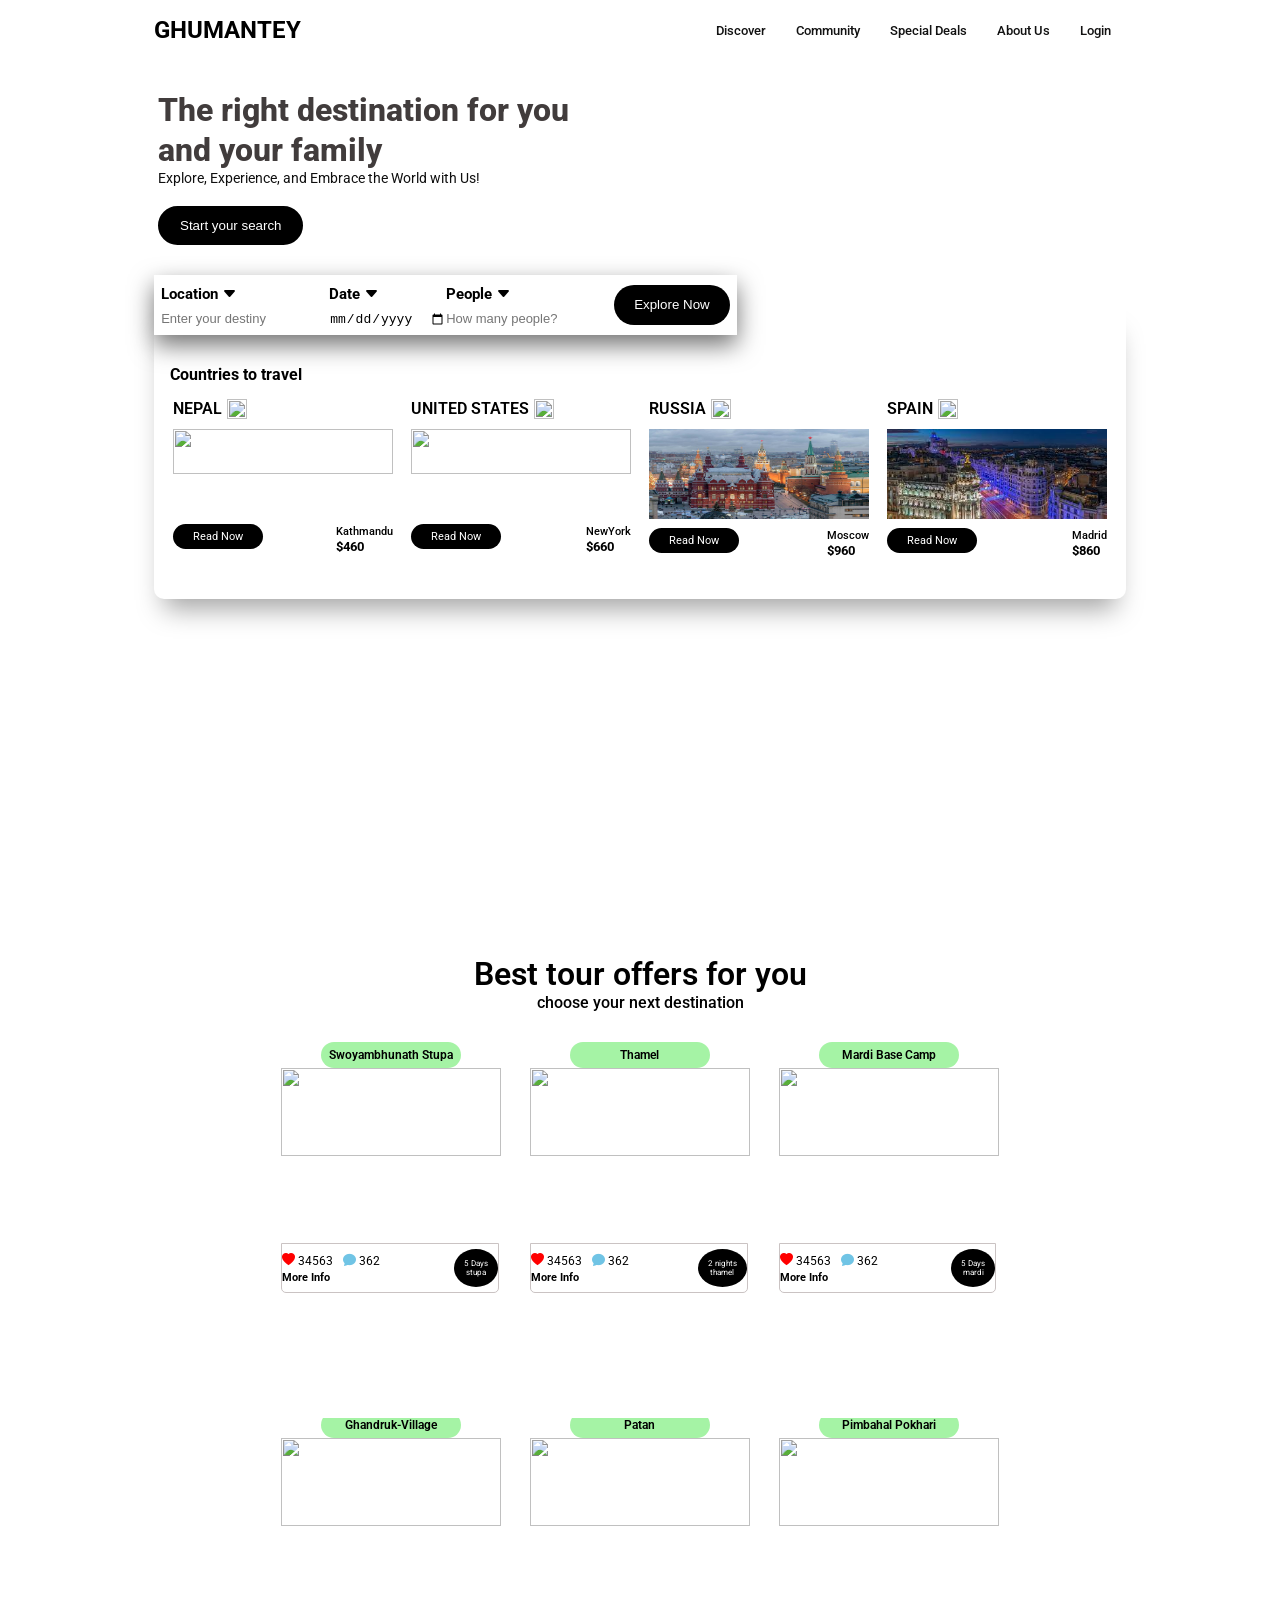
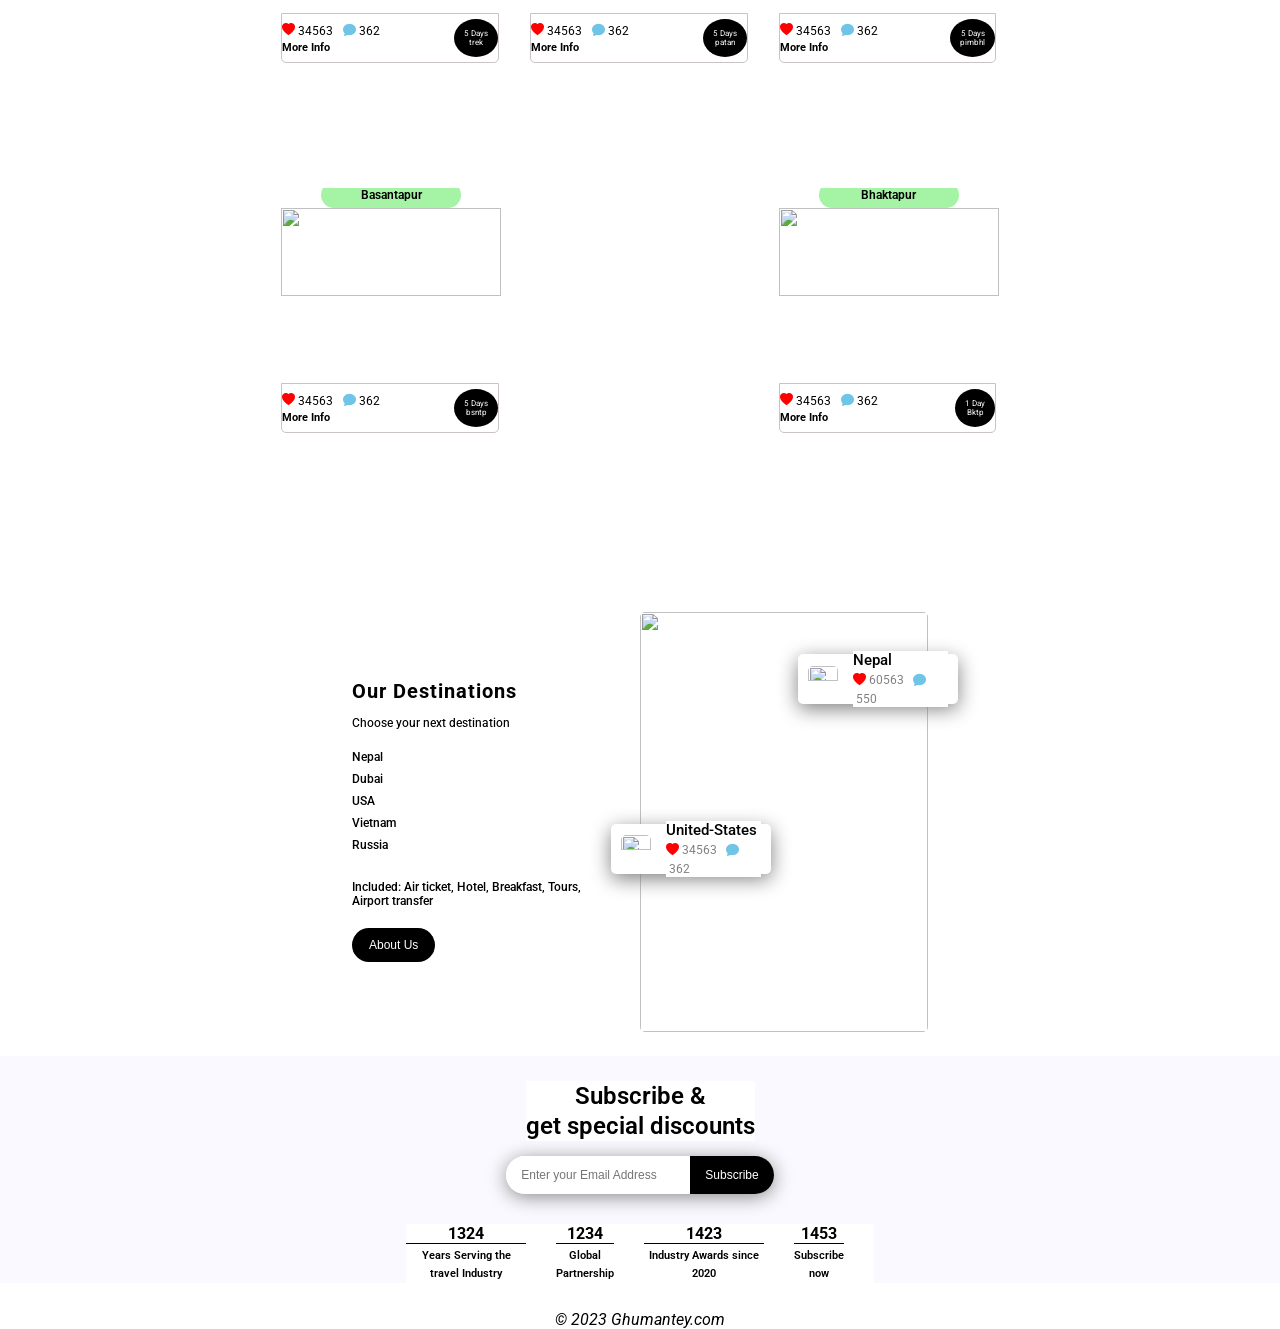
==== commit 63d28e37: "project ghumantey frontend part finished" ====
--- a/index.html
+++ b/index.html
@@ -20,7 +20,7 @@
           <li><a href="#">Discover</a></li>
           <li><a href="#">Community</a></li>
           <li><a href="#">Special Deals</a></li>
-          <li><a href="#">About Us</a></li>
+          <li><a href="./aboutUs/index.html">About Us</a></li>
           <li><a href="./loginPage/login.html">Login</a></li>
         </ul>
 
@@ -30,8 +30,8 @@
         <div class="contBox">
           <h1>The right destination for you and your family</h1>
           <p>
-            Creative taglines have the capability of capturing the attention of
-            customer
+            
+Explore, Experience, and Embrace the World with Us!
           </p>
           <button>Start your search</button>
         </div>
@@ -58,7 +58,7 @@
                 <h3>NEPAL <img src="./assets/icon/nepal.png" alt="" /></h3>
                 <img src="./assets/img/nightKathmandu.jpg" alt="" />
                 <div class="btn_city">
-                  <a href="">Read Now</a>
+                  <a href="https://en.wikipedia.org/wiki/Kathmandu">Read Now</a>
                   <h5>
                     Kathmandu <br />
                     <span>$460</span>
@@ -72,7 +72,7 @@
                 </h3>
                 <img src="./assets/img/newyork.webp" alt="" />
                 <div class="btn_city">
-                  <a href="">Read Now</a>
+                  <a href="https://en.wikipedia.org/wiki/New_York_City">Read Now</a>
                   <h5>
                     NewYork <br />
                     <span>$660</span>
@@ -81,22 +81,22 @@
               </div>
               <div class="card">
                 <h3>RUSSIA <img src="./assets/icon/russia.png" alt="" /></h3>
-                <img src="./assets/img/sanpitersburg.jpg" alt="" />
+                <img src="./assets/img/moscowjpg" alt="" />
                 <div class="btn_city">
-                  <a href="">Read Now</a>
+                  <a href="https://en.wikipedia.org/wiki/Moscow">Read Now</a>
                   <h5>
-                    Sanpitersburg <br />
+                    Moscow <br />
                     <span>$960</span>
                   </h5>
                 </div>
               </div>
               <div class="card">
                 <h3>SPAIN <img src="./assets/icon/spain.png" alt="" /></h3>
-                <img src="./assets/img/barcelona.jpg" alt="" />
+                <img src="./assets/img/madrid.jpeg" alt="" />
                 <div class="btn_city">
-                  <a href="">Read Now</a>
+                  <a href="https://en.wikipedia.org/wiki/Madrid">Read Now</a>
                   <h5>
-                    Barcelona <br />
+                    Madrid <br />
                     <span>$860</span>
                   </h5>
                 </div>
@@ -122,7 +122,7 @@
                   <i class="bi bi-chat-fill"><span>362</span></i>
                 </div>
                 <div class="infoPrice">
-                  <a href="">More Info</a>
+                  <a href="https://en.wikipedia.org/wiki/Swayambhunath">More Info</a>
                   <h4>$2648</h4>
                 </div>
               </div>
@@ -145,7 +145,7 @@
                   <i class="bi bi-chat-fill"><span>362</span></i>
                 </div>
                 <div class="infoPrice">
-                  <a href="">More Info</a>
+                  <a href="https://en.wikipedia.org/wiki/Thamel">More Info</a>
                   <h4>$2648</h4>
                 </div>
               </div>
@@ -168,7 +168,7 @@
                   <i class="bi bi-chat-fill"><span>362</span></i>
                 </div>
                 <div class="infoPrice">
-                  <a href="">More Info</a>
+                  <a href="https://en.wikipedia.org/wiki/Mardi_Himal">More Info</a>
                   <h4>$2648</h4>
                 </div>
               </div>
@@ -191,7 +191,7 @@
                   <i class="bi bi-chat-fill"><span>362</span></i>
                 </div>
                 <div class="infoPrice">
-                  <a href="">More Info</a>
+                  <a href="https://en.wikipedia.org/wiki/Ghandruk">More Info</a>
                   <h4>$2648</h4>
                 </div>
               </div>
@@ -214,7 +214,7 @@
                   <i class="bi bi-chat-fill"><span>362</span></i>
                 </div>
                 <div class="infoPrice">
-                  <a href="">More Info</a>
+                  <a href="https://en.wikipedia.org/wiki/Patan_Durbar_Square">More Info</a>
                   <h4>$2648</h4>
                 </div>
               </div>
@@ -237,7 +237,7 @@
                   <i class="bi bi-chat-fill"><span>362</span></i>
                 </div>
                 <div class="infoPrice">
-                  <a href="">More Info</a>
+                  <a href="https://en.wikipedia.org/wiki/Pimbahal_Pond">More Info</a>
                   <h4>$2648</h4>
                 </div>
               </div>
@@ -260,7 +260,7 @@
                   <i class="bi bi-chat-fill"><span>362</span></i>
                 </div>
                 <div class="infoPrice">
-                  <a href="">More Info</a>
+                  <a href="https://en.wikipedia.org/wiki/Kathmandu_Durbar_Square">More Info</a>
                   <h4>$2648</h4>
                 </div>
               </div>
@@ -283,7 +283,7 @@
                   <i class="bi bi-chat-fill"><span>362</span></i>
                 </div>
                 <div class="infoPrice">
-                  <a href="">More Info</a>
+                  <a href="https://en.wikipedia.org/wiki/Bhaktapur">More Info</a>
                   <h4>$2648</h4>
                 </div>
               </div>
@@ -307,7 +307,7 @@
         <li>Russia</li>
 
         <h6>Included: Air ticket, Hotel, Breakfast, Tours, Airport transfer</h6>
-        <a href="../aboutUs/index.html"><button >About Us</button></a>
+        <a href="./aboutUs/index.html"><button >About Us</button></a>
       </div>
       <div class="img_box">
         <img src="./assets/img/Main_plan.png" alt="" />
@@ -375,4 +375,4 @@
     </footer> -->
     <script src="index.js"></script>
   </body>
-</html>
+</html>
--- a/style.css
+++ b/style.css
@@ -3,7 +3,7 @@
   margin: 0;
   padding: 0;
   box-sizing: border-box;
-  background-color: rgb(247, 248, 248);
+  background-color: rgb(255, 255, 255);
 }
 body {
   font-family: "Roboto", sans-serif;
@@ -31,13 +31,9 @@
 header nav ul li {
   padding: 3px 15px;
 }
-header nav ul li:nth-last-child(1) {
-  background: #000;
-  border-radius: 20px;
-  padding: 5px 20px;
-}
+ 
 header nav ul li:nth-last-child(1) a {
-  color: #fff;
+  color: #131212;
 }
 header nav ul li a {
   text-decoration: none;
@@ -72,7 +68,7 @@
 .contBox {
   width: 500px;
   height: auto;
-  color: #fff;
+  color: #413c3c;
   padding: 30px;
 }
 .contBox h1 {
@@ -83,7 +79,7 @@
 .contBox p {
   font-size: 14px;
   font-weight: 400;
-  color: rgb(241, 241, 241);
+  color: rgb(15, 15, 15);
 }
 .contBox button {
   margin-top: 20px;
@@ -563,4 +559,4 @@
    
   font-style: italic;
   
-}
+}
